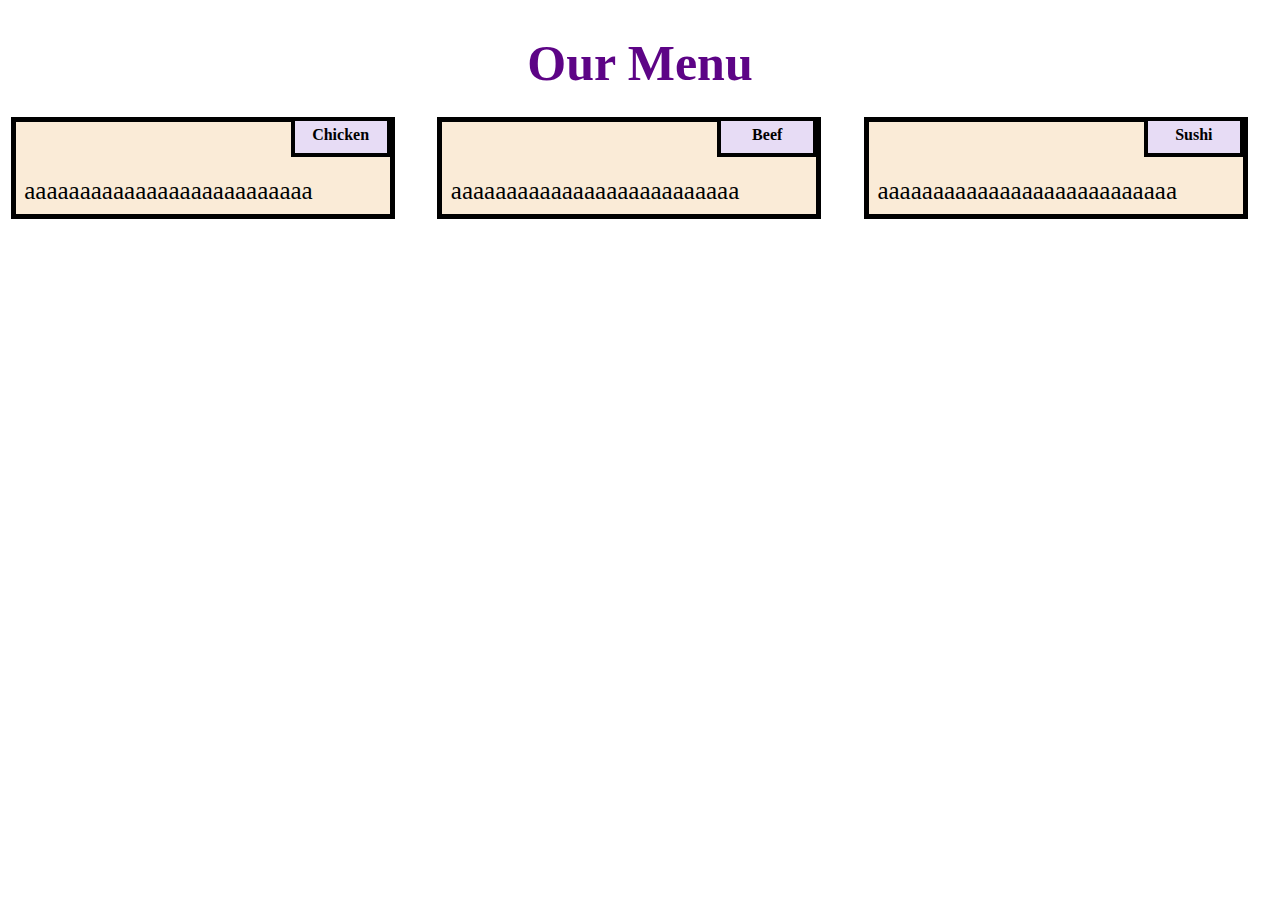
==== module2-solution/index.html @ 19997d7f "Add files via upload" ====
<!DOCTYPE html>
<html lang="en">
<head>
    <meta charset="UTF-8">
    <meta http-equiv="X-UA-Compatible" content="IE=edge">
    <meta name="viewport" content="width=device-width, initial-scale=1">
    <link rel="stylesheet" type="text/css" href="css.css">
    <title>Module 2 Coding Assignment</title>
</head>
<body>
    <h1>Our Menu</h1>
    <div class="col-lg-4 col-md-6 col-sm-12">
        <div class="box">
            <p class="contentname nameA">Chicken</p>
            <p class="content">aaaaaaaaaaaaaaaaaaaaaaaaaa</p>
        </div>
    </div>
  
    <div class="col-lg-4 col-md-6 col-sm-12">
        <div class="box">
             <p class="contentname nameB">Beef</p>
             <p class="content">aaaaaaaaaaaaaaaaaaaaaaaaaa</p>
        </div>
    </div>
  
    <div class="col-lg-4 col-md-12 col-sm-12">
        <div class="box">
            <p class="contentname nameC">Sushi</p>
            <p class="content">aaaaaaaaaaaaaaaaaaaaaaaaaaa</p>
        </div>	
    </div>
    
</body>
</html>
---- module2-solution/css.css ----
* {

    box-sizing: border-box;
}


body{
      margin:0;
      padding:0;
      font-family: 'Delicious Handrawn', cursive; 

}


.row{

     margin-top: 5%;
     margin-bottom: 5%;

}

h1{
    margin-bottom: 15px;
    text-align: center;
    color: rgb(93, 4, 134);
    font-size: 50px;
}

.box{

width:100%;
overflow:none;

}

.contentname{
      overflow: none;
      text-align: center;
      border: 4px solid black;
      width: 100px;
      height: 40px;
      padding: 5px;
      margin-right: 36px;
      float: right;
      margin-top: 0px;
      font-weight: bold;
      position: relative;

}

.content{
    border: 5px solid black;
    width: 90%;
    height: auto;
    margin: 2.5%;
    color: black;
    font-size: 25px;
    padding: 2%;
    padding-top: 55px;
    background-color: antiquewhite;

}

.nameA{
    background-color: rgb(231, 220, 245);

}
.nameB{
    background-color:rgb(231, 220, 245);

}
.nameC{
    background-color: rgb(231, 220, 245);

}

@media (min-width: 922px) {
    .col-lg-4{
        float:left;
        width: 33.33%;
    }
    
}

@media (min-width: 768px) and (max-width: 991px){
    .col-md-6,.col-md-12{
        float: left;
    }
    .col-md-6 {
        width: 50%;
      }
      .col-md-12 {
        margin-left: -10px;
        width: 100%;
      }
      .nameC{
        margin-right: 65px;
        width: 100px;
      }
    
}


@media (min-width: 0px) and (max-width: 767px) {
    .col-sm-12 {
        float: left;
      width: 100%;
    }
    .contentname{
      margin-right: 30px;
    }
  }
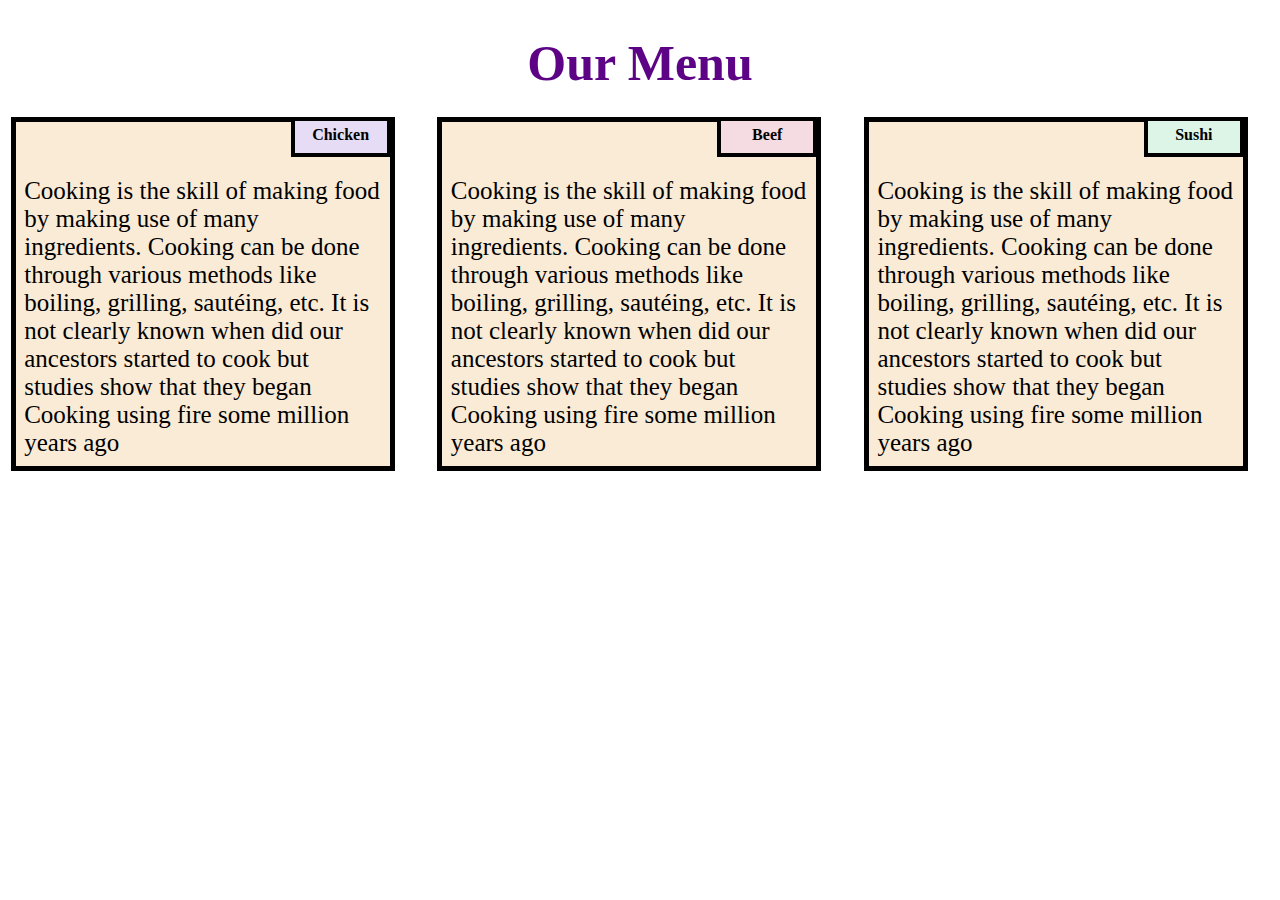
==== commit 9e448293: "Add files via upload" ====
--- a/module2-solution/index.html
+++ b/module2-solution/index.html
@@ -12,21 +12,21 @@
     <div class="col-lg-4 col-md-6 col-sm-12">
         <div class="box">
             <p class="contentname nameA">Chicken</p>
-            <p class="content">aaaaaaaaaaaaaaaaaaaaaaaaaa</p>
+            <p class="content">Cooking is the skill of making food by making use of many ingredients. Cooking can be done through various methods like boiling, grilling, sautéing, etc. It is not clearly known when did our ancestors started to cook but studies show that they began Cooking using fire some million years ago</p>
         </div>
     </div>
   
     <div class="col-lg-4 col-md-6 col-sm-12">
         <div class="box">
              <p class="contentname nameB">Beef</p>
-             <p class="content">aaaaaaaaaaaaaaaaaaaaaaaaaa</p>
+             <p class="content">Cooking is the skill of making food by making use of many ingredients. Cooking can be done through various methods like boiling, grilling, sautéing, etc. It is not clearly known when did our ancestors started to cook but studies show that they began Cooking using fire some million years ago</p>
         </div>
     </div>
   
     <div class="col-lg-4 col-md-12 col-sm-12">
         <div class="box">
             <p class="contentname nameC">Sushi</p>
-            <p class="content">aaaaaaaaaaaaaaaaaaaaaaaaaaa</p>
+            <p class="content">Cooking is the skill of making food by making use of many ingredients. Cooking can be done through various methods like boiling, grilling, sautéing, etc. It is not clearly known when did our ancestors started to cook but studies show that they began Cooking using fire some million years ago</p>
         </div>	
     </div>
     
--- a/module2-solution/css.css
+++ b/module2-solution/css.css
@@ -66,11 +66,11 @@
 
 }
 .nameB{
-    background-color:rgb(231, 220, 245);
+    background-color:rgb(245, 220, 226);
 
 }
 .nameC{
-    background-color: rgb(231, 220, 245);
+    background-color: rgb(220, 245, 230);
 
 }
 
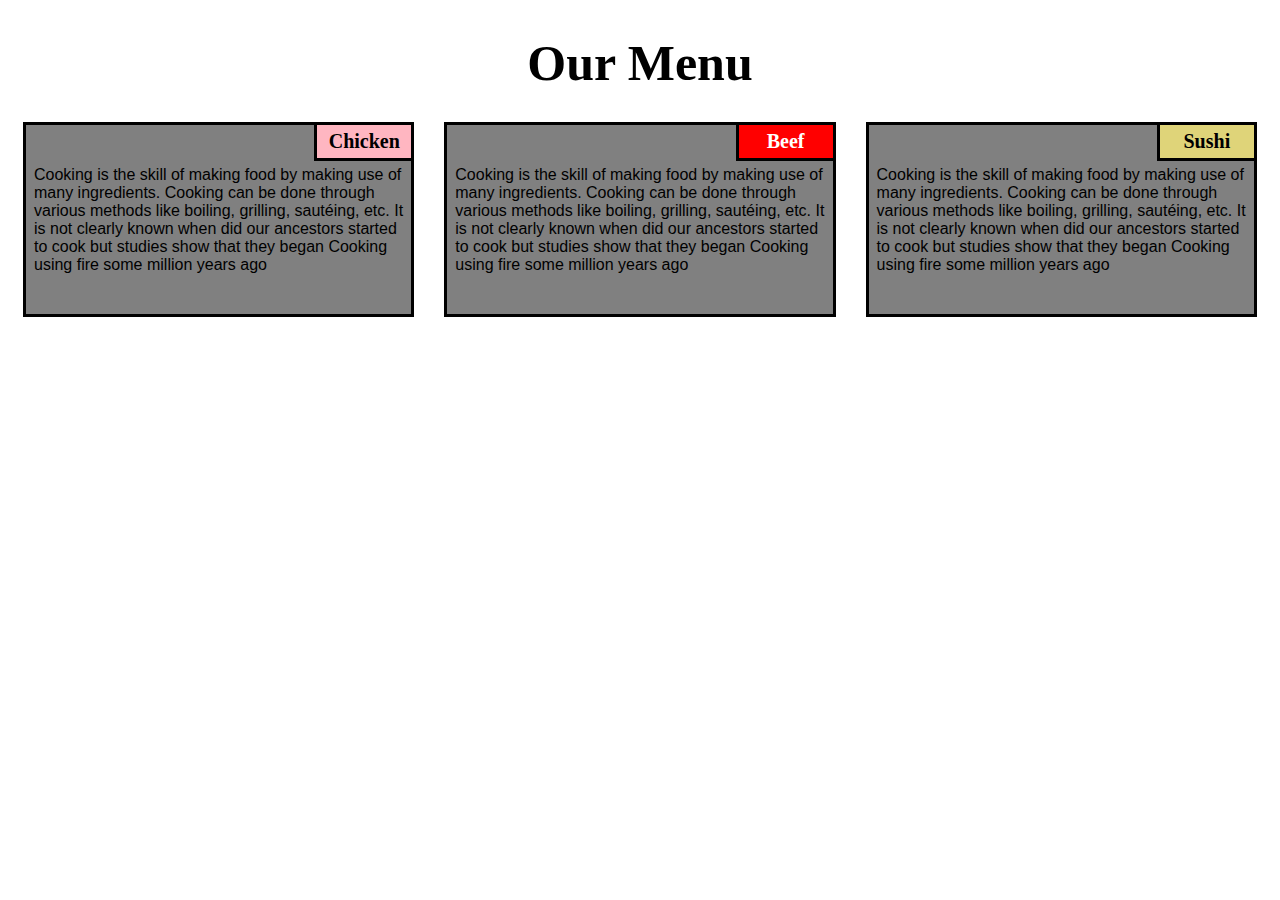
==== commit 2172075d: "Add files via upload" ====
--- a/module2-solution/index.html
+++ b/module2-solution/index.html
@@ -1,34 +1,36 @@
 <!DOCTYPE html>
-<html lang="en">
+<html>
+
 <head>
-    <meta charset="UTF-8">
-    <meta http-equiv="X-UA-Compatible" content="IE=edge">
-    <meta name="viewport" content="width=device-width, initial-scale=1">
-    <link rel="stylesheet" type="text/css" href="css.css">
-    <title>Module 2 Coding Assignment</title>
+    <meta charset="utf-8">
+    <title>module2-solution</title>
 </head>
+<link rel="stylesheet" type="text/css" href="style.css">
+
 <body>
     <h1>Our Menu</h1>
-    <div class="col-lg-4 col-md-6 col-sm-12">
-        <div class="box">
-            <p class="contentname nameA">Chicken</p>
-            <p class="content">Cooking is the skill of making food by making use of many ingredients. Cooking can be done through various methods like boiling, grilling, sautéing, etc. It is not clearly known when did our ancestors started to cook but studies show that they began Cooking using fire some million years ago</p>
+    <section class="column-lg-4 colmn-md-6 colmn-sm-12">
+        <div>
+            <p class="sub1">Chicken</p>
+            <p class="content">
+                Cooking is the skill of making food by making use of many ingredients. Cooking can be done through various methods like boiling, grilling, sautéing, etc. It is not clearly known when did our ancestors started to cook but studies show that they began Cooking using fire some million years ago
+            </p>
         </div>
-    </div>
-  
-    <div class="col-lg-4 col-md-6 col-sm-12">
-        <div class="box">
-             <p class="contentname nameB">Beef</p>
-             <p class="content">Cooking is the skill of making food by making use of many ingredients. Cooking can be done through various methods like boiling, grilling, sautéing, etc. It is not clearly known when did our ancestors started to cook but studies show that they began Cooking using fire some million years ago</p>
+    </section>
+    <section class="column-lg-4 colmn-md-6 colmn-sm-12">
+        <div>
+            <p class="sub2">Beef</p>
+            <p class="content">
+                Cooking is the skill of making food by making use of many ingredients. Cooking can be done through various methods like boiling, grilling, sautéing, etc. It is not clearly known when did our ancestors started to cook but studies show that they began Cooking using fire some million years ago
         </div>
-    </div>
-  
-    <div class="col-lg-4 col-md-12 col-sm-12">
-        <div class="box">
-            <p class="contentname nameC">Sushi</p>
-            <p class="content">Cooking is the skill of making food by making use of many ingredients. Cooking can be done through various methods like boiling, grilling, sautéing, etc. It is not clearly known when did our ancestors started to cook but studies show that they began Cooking using fire some million years ago</p>
-        </div>	
-    </div>
-    
+    </section>
+    <section class="column-lg-4 colmn-md-12 colmn-sm-12">
+        <div>
+            <p class="sub3">Sushi</p>
+            <p class="content">
+                Cooking is the skill of making food by making use of many ingredients. Cooking can be done through various methods like boiling, grilling, sautéing, etc. It is not clearly known when did our ancestors started to cook but studies show that they began Cooking using fire some million years ago
+            </p>
+        </div>
 </body>
+
 </html>--- a/module2-solution/style.css
+++ b/module2-solution/style.css
@@ -0,0 +1,125 @@
+
+    * {
+        box-sizing: border-box;
+    }
+
+    body {
+        background-color: white;
+    }
+
+    h1 {
+       margin-bottom: 15px;
+    text-align: center;
+     color: black;
+    font-size: 50px;
+    }
+
+    section {
+        position: relative;
+        padding: 15px;
+        width: 90%;
+    }
+
+    p {
+        position: relative;
+        clear: right;
+    }
+
+    div {
+        position: relative;
+        background-color: gray;
+        border: 3.5px solid black;
+        width: 100%;
+        margin-left: auto;
+        margin-right: auto;
+        margin-bottom: auto;
+    }
+
+    .sub1 {
+        float: right;
+        width: 100px;
+        padding: 5px;
+        margin: -3px -3px 0px;
+        border: 3.5px solid black;
+        text-align: center;
+        font-size: 125%;
+        font-weight: bold;
+        background-color: #FFB6C1;
+
+    }
+
+    .sub2 {
+        float: right;
+        color: white;
+        width: 100px;
+        padding: 5px;
+        margin: -3px -3px 0px;
+        border: 3.5px solid black;
+        text-align: center;
+        font-size: 125%;
+        font-weight: bold;
+        background-color: #FF0000;
+
+    }
+
+    .sub3 {
+        color: black;
+        float: right;
+        width: 100px;
+        padding: 5px;
+         margin: -3px -3px 0px;
+        border: 3.5px solid black;
+        text-align: center;
+        font-size: 125%;
+        font-weight: bold;
+        background-color: rgb(223, 212, 121);
+
+    }
+
+    .content {
+        padding: 5px;
+        border: none;
+        background-color: gray;
+        font-family: Helvetica;
+        color: black;
+        margin: 3px ;
+        height: 150px;
+        overflow: auto;
+    }
+
+    .row {
+        width: 90%;
+    }
+
+    /*desktop version*/
+    @media (min-width: 992px) {
+        .column-lg-4 {
+            float: left;
+            width: 33.33%;
+        }
+    }
+
+    /*tablet version*/
+    @media (min-width: 768px) and (max-width: 991px) {
+        .colmn-md-6 {
+            float: left;
+            width: 50%;
+            margin-left: auto;
+            margin-right: auto;
+        }
+
+        .colmn-md-12 {
+            float: left;
+            width: 100%;
+            margin-left: auto;
+            margin-right: auto;
+        }
+    }
+
+    /*mobile version*/
+    @media (max-width: 767px) {
+        .colmn-sm-12 {
+            float: left;
+            width: 100%;
+        }
+    }